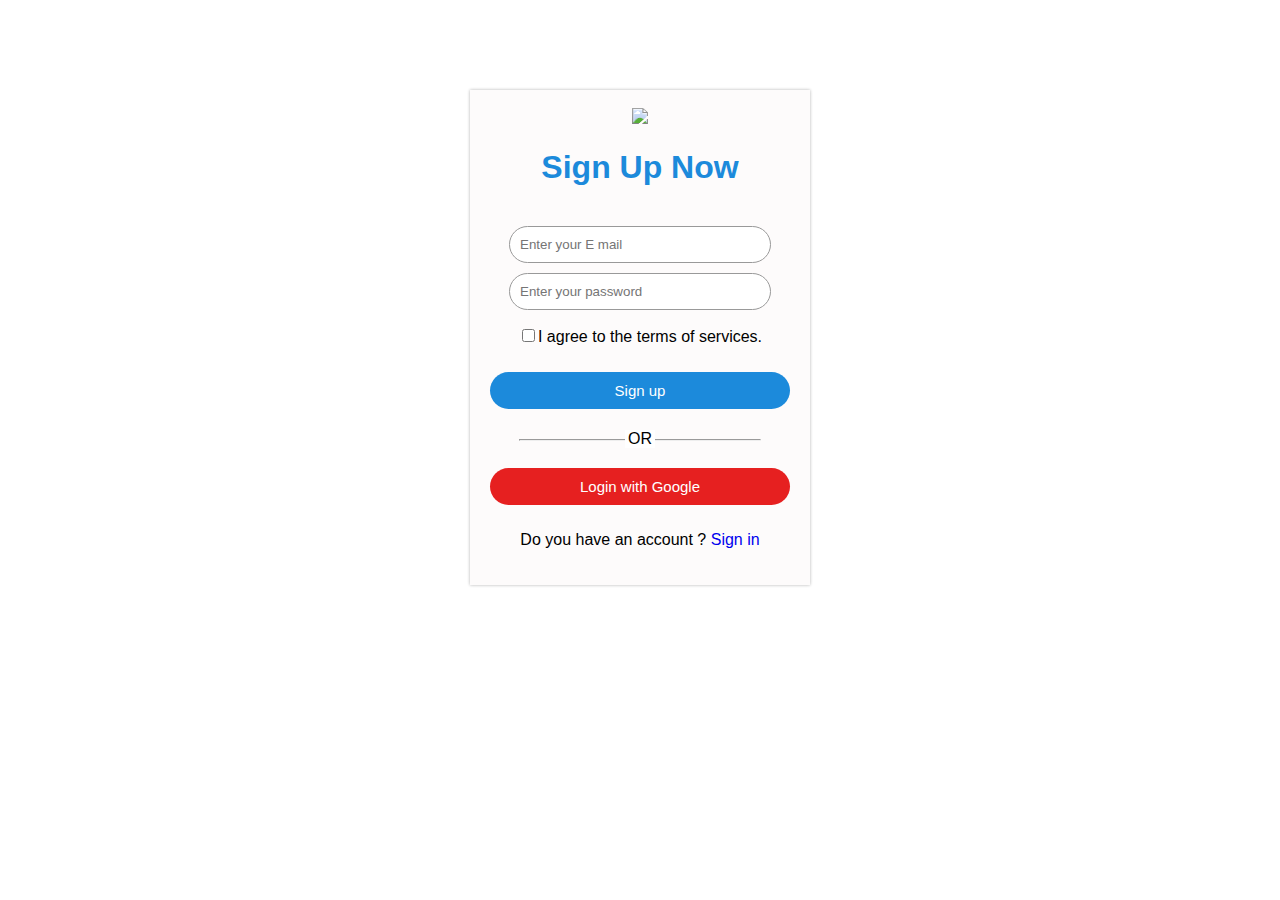
==== account.html @ cad649d2 "Add files via upload" ====
<!DOCTYPE html>
<html lang="en">
<head>
    <meta charset="UTF-8">
    <meta http-equiv="X-UA-Compatible" content="IE=edge">
    <meta name="viewport" content="width=device-width, initial-scale=1.0">
    <link rel="stylesheet" href="account.css">
    <title>account</title>
</head>
<body>
    <div class="sign-up-form">
        <img src="img/userimg.png">
        <h1> Sign Up Now</h1>
        <form>
            <input type="email" class="input-box" placeholder="Enter your E mail">
            <input type="password" class="input-box" placeholder="Enter your password">
            <p><span><input type="checkbox"></span>I agree to the terms of services.</p>
            <button type="button" class="signup-btn">Sign up</button>
            <hr>
            <p class="or">OR</p>
            <button type="button" class="google-btn">Login with Google</button>
            <p>Do you have an account ? <a href="#">Sign in</a></p>
        </form>
    </div>
    
</body>
</html>
---- account.css ----
body{
    margin: 0;
    padding: 0;
    font-family: sans-serif;
    background-image: url(img/signup.jpg);
    background-repeat: no-repeat;
    background-size: 1500px;
}
.sign-up-form{
    width: 300px;
    box-shadow: 0 0 3px rgba(0,0,0,0.3);
    background: rgb(253, 251, 251);
    padding: 20px;
    margin: 7% auto 0;
    text-align: center;
}
.sign-up-form h1{
    color: #1c8adb;
    margin-bottom: 30px;
}
.input-box{
    border-radius: 20px;
    padding: 10px;
    margin: 10px auto 0;
    width: 80%;
    border: 1px solid #999;
    outline: none;
}
button{
    color: #fff;
    width: 100%;
    padding: 10px;
    border-radius: 20px;
    font-size: 15px;
    margin: 10px 0;
    border: none;
    outline: none;
    cursor: pointer;
}
.signup-btn{
    background-color: #1c8adb;
}
.signup-btn:hover{
    background-color:#196aa3;
}
.google-btn{
    background-color: #e62020;
}
.google-btn:hover{
    background-color:#970c0c;
}
a{
    text-decoration: none;
}
a:hover{
    color: #196aa3;
}
hr{
    margin-top: 20px;
    width: 80%;
}
.or{
    background: #fff;
    width: 30px;
    margin: -19px auto 10px;
}
img{
    width: 86px;
    margin-top: -66px;
}
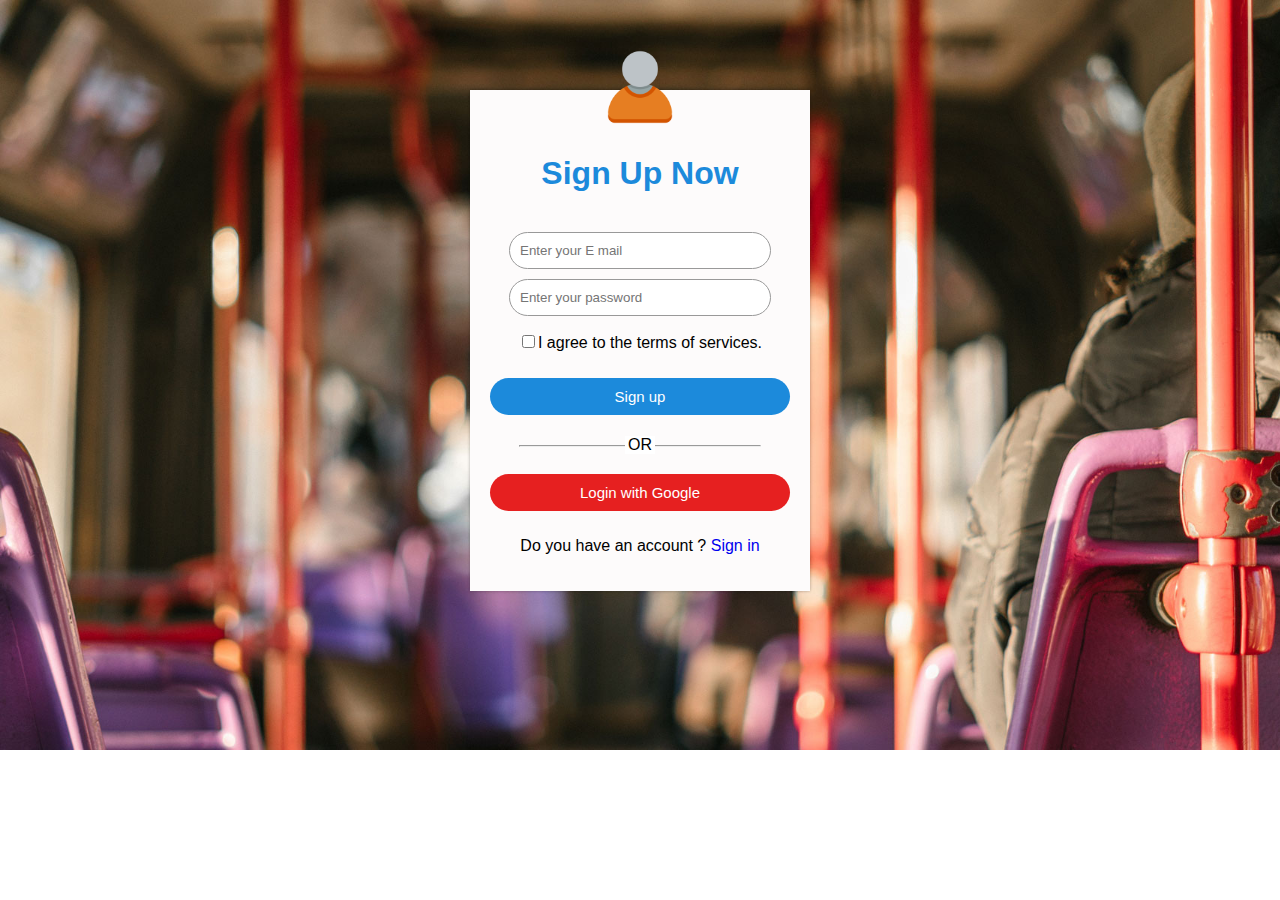
==== commit 525b0a39: "Update account.html" ====
--- a/account.html
+++ b/account.html
@@ -9,7 +9,7 @@
 </head>
 <body>
     <div class="sign-up-form">
-        <img src="img/userimg.png">
+        <img src="userimg.png">
         <h1> Sign Up Now</h1>
         <form>
             <input type="email" class="input-box" placeholder="Enter your E mail">
@@ -24,4 +24,4 @@
     </div>
     
 </body>
-</html>+</html>
--- a/account.css
+++ b/account.css
@@ -2,7 +2,7 @@
     margin: 0;
     padding: 0;
     font-family: sans-serif;
-    background-image: url(img/signup.jpg);
+    background-image: url('signup.jpg');
     background-repeat: no-repeat;
     background-size: 1500px;
 }
@@ -67,4 +67,4 @@
 img{
     width: 86px;
     margin-top: -66px;
-}+}
